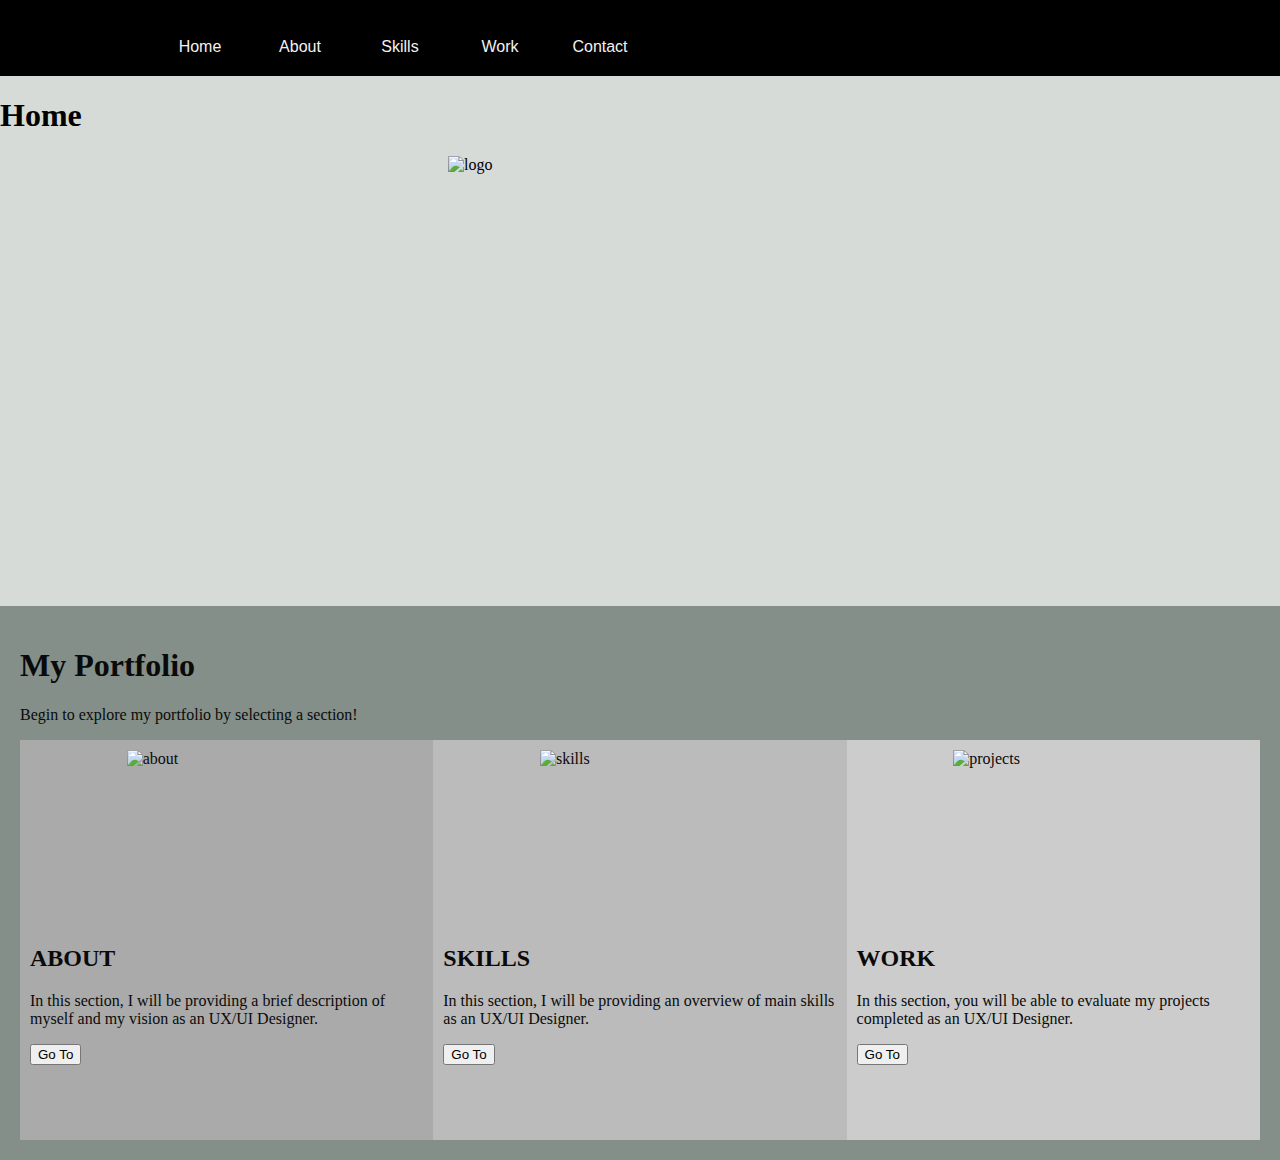
==== index.html @ 0158bc91 "commit" ====
<!DOCTYPE html>
<html>
  
    <head>
        <meta charset="UTF-8">
        <meta name="viewpoint" content="width=device-width, initial-scale=1.0">
        <title>Veronica Baca UX/UI Portfolio</title>
        <link rel="stylesheet" href="CSS/style.css">
  
    </head>
    
      </html>
<nav>
        <ul>
            <li><<a href ="index.html"> Home</a></li>
            <li><<a href ="about.html"> About</a></li>
            <li><<a href ="skills.html"> Skills</a></li>
            <li><<a href ="work.html"> Work</a></li>
            <li><<a href ="#"> Contact</a></li>
        </ul>
      </nav>  
      
      <body>
        <h1> Home</h1>
    
        <img src="vb_logo copy.png" alt="logo" width="200" height="450" style="width:30%;">
    
        <div class="home-section">
          <h1>My Portfolio</h1>
          <p>Begin to explore my portfolio by selecting a section!</p>
          
          <div class="row">
            <div class="column" style="background-color:#aaa;">
              <img src="about.png" alt="about" width="100" height="175" style="width: 200px;">
              <h2>ABOUT</h2>
              <p>In this section, I will be providing a brief description of myself and my vision as an UX/UI Designer.</p>
              <a href="About.html">
                <button>Go To</button>
              </a>
            </div>

            <div class="column" style="background-color:#bbb;">
              <img src="skills.png" alt="skills" width="100" height="175" style="width: 200px;">
              <h2>SKILLS</h2>
              <p>In this section, I will be providing an overview of main skills as an UX/UI Designer.</p>
              <a href="Skills.html">
                <button>Go To</button>
              </a>
            </div>

            <div class="column" style="background-color:#ccc;">
              <img src="projects.png" alt="projects" width="100" height="175" style="width: 200px;">
              <h2>WORK</h2>
              <p>In this section, you will be able to evaluate my projects completed as an UX/UI Designer.</p>
              <a href="work.html">
                <button>Go To</button>
              </a>
              
              
           
        </div>

      </body>


     
 </html>
---- CSS/style.css ----
body{
    margin: 0;
    padding: 0;
    background: rgb(214, 219, 216);
}
nav{
    width: 100%;
    background: black;
    overflow: auto;
}
ul{
 padding:0;
 margin:0 0 0 150px;
 list-style: none;   
}
li {
    float: left;
}
nav{
  width: 100%;
  background: black;
  overflow: auto;
}

nav a{
 width:100px;
 display:block;
 padding:20px 15px;
 text-decoration:none;
 font-family:Arial;
 color:#f2f2f2;
 text-align:center;
}
nav a:hover {
 background:rgb(78, 38, 172);
 transition: 0.5s;
 text-transform: uppercase;
}

footer {
    background-color: rgb(65, 170, 156);
}

img {
    display: block;
    margin-left: auto;
    margin-right: auto;
}
.home-section{
    padding: 20px;
    text-align: left;
    background-color: #848f89;
    color: rgb(10, 10, 10);
  }
  
  * {
    box-sizing: border-box;
  }
  
  /* Create three equal columns that floats next to each other */
  .column {
    float: left;
    width: 33.33%;
    padding: 10px;
    height: 400px; 
  }
  .row:after {
    content: "";
    display: table;
    clear: both;
  }
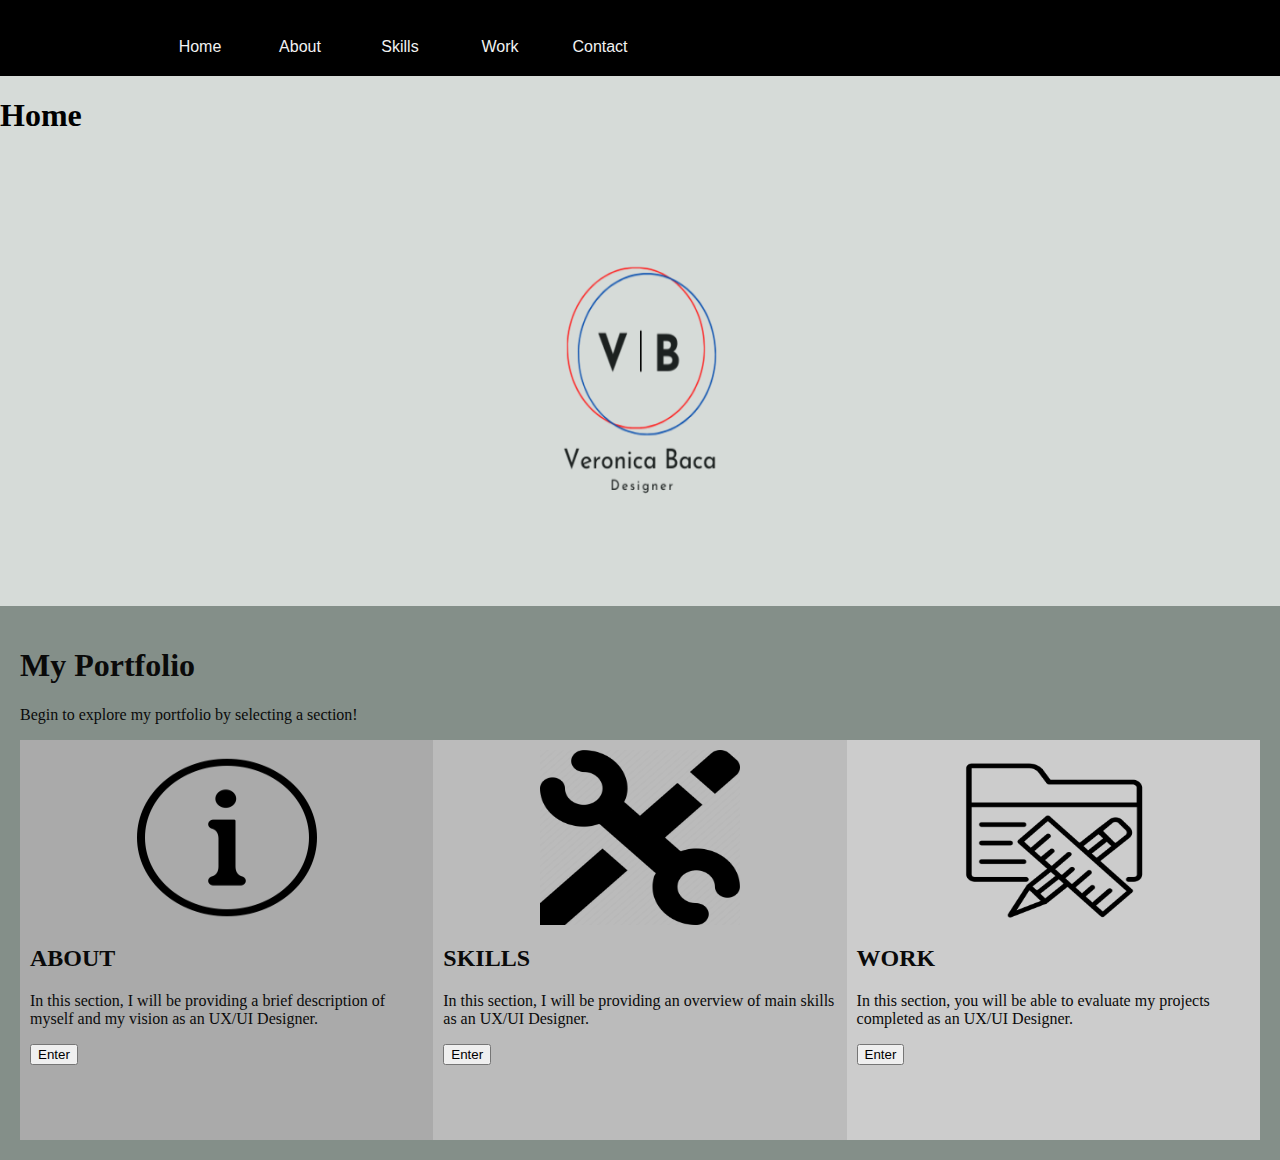
==== commit 13e506fc: "commit" ====
--- a/index.html
+++ b/index.html
@@ -34,8 +34,8 @@
               <img src="about.png" alt="about" width="100" height="175" style="width: 200px;">
               <h2>ABOUT</h2>
               <p>In this section, I will be providing a brief description of myself and my vision as an UX/UI Designer.</p>
-              <a href="About.html">
-                <button>Go To</button>
+              <a href="about.html">
+                <button>Enter</button>
               </a>
             </div>
 
@@ -43,8 +43,8 @@
               <img src="skills.png" alt="skills" width="100" height="175" style="width: 200px;">
               <h2>SKILLS</h2>
               <p>In this section, I will be providing an overview of main skills as an UX/UI Designer.</p>
-              <a href="Skills.html">
-                <button>Go To</button>
+              <a href="skills.html">
+                <button>Enter</button>
               </a>
             </div>
 
@@ -53,7 +53,7 @@
               <h2>WORK</h2>
               <p>In this section, you will be able to evaluate my projects completed as an UX/UI Designer.</p>
               <a href="work.html">
-                <button>Go To</button>
+                <button>Enter</button>
               </a>
               
               
--- a/CSS/style.css
+++ b/CSS/style.css
@@ -70,5 +70,19 @@
     clear: both;
   }
   
+  .button {
+    border: none;
+    outline: 0;
+    display: inline-block;
+    padding: 8px;
+    color: white;
+    background-color: #000;
+    text-align: center;
+    cursor: pointer;
+    width: 100%;
+  }
+  
+  .button:hover {
+    background-color: #555;
 
-  +  }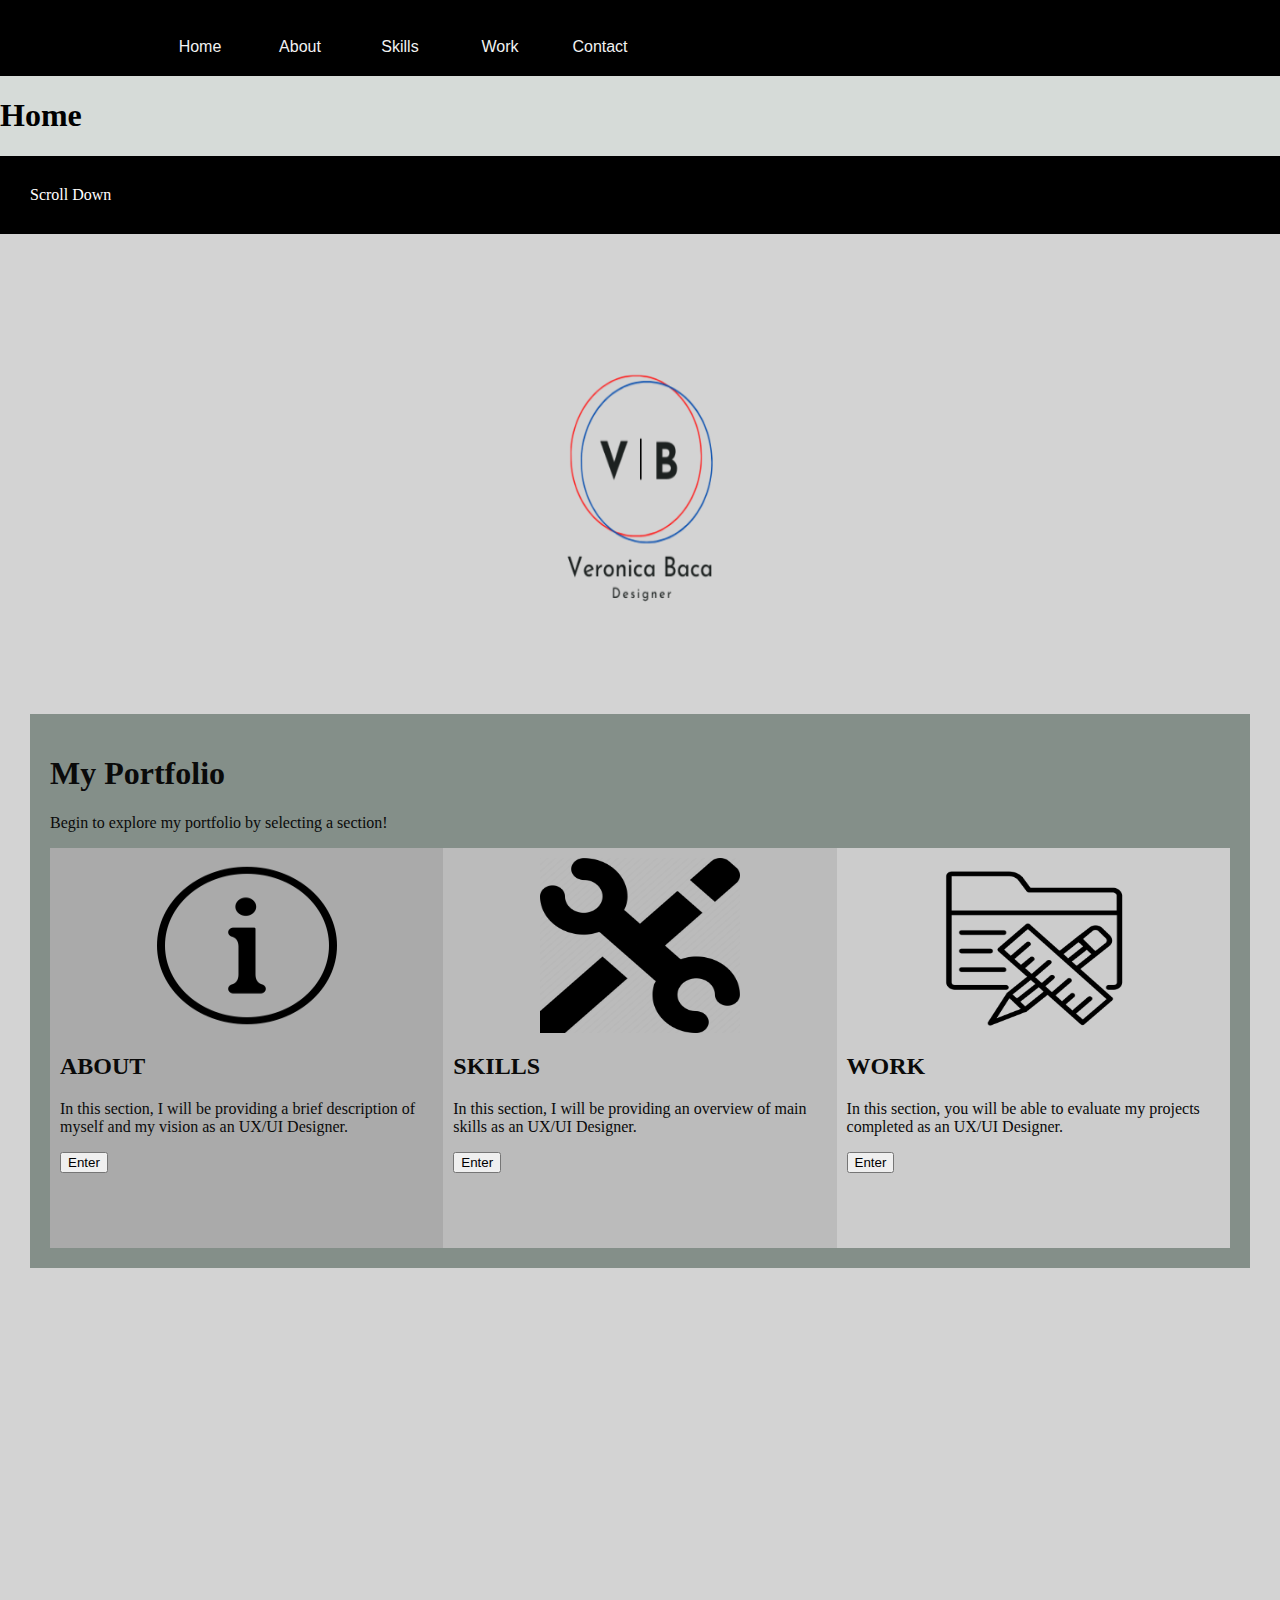
==== commit 67f09b88: "commit" ====
--- a/index.html
+++ b/index.html
@@ -22,9 +22,12 @@
       
       <body>
         <h1> Home</h1>
-    
+        <div style="background-color:black;color:white;padding:30px">Scroll Down</div>
+        <div style="background-color:lightgrey;padding:30px 30px 2500px">
         <img src="vb_logo copy.png" alt="logo" width="200" height="450" style="width:30%;">
-    
+
+       
+
         <div class="home-section">
           <h1>My Portfolio</h1>
           <p>Begin to explore my portfolio by selecting a section!</p>
@@ -56,12 +59,35 @@
                 <button>Enter</button>
               </a>
               
+              <button onclick="topFunction()" id="myBtn" title="Go to top">Top</button>
+
               
+              <script>
+              //Get the button
+              var mybutton = document.getElementById("myBtn");
+              
+              // When the user scrolls down 20px from the top of the document, show the button
+              window.onscroll = function() {scrollFunction()};
+              
+              function scrollFunction() {
+                if (document.body.scrollTop > 20 || document.documentElement.scrollTop > 20) {
+                  mybutton.style.display = "block";
+                } else {
+                  mybutton.style.display = "none";
+                }
+              }
+              
+              // When the user clicks on the button, scroll to the top of the document
+              function topFunction() {
+                document.body.scrollTop = 0;
+                document.documentElement.scrollTop = 0;
+              }
+              </script>
+                    
+                
+               
            
         </div>
-
-      </body>
-
-
-     
+        
+      </body>   
  </html>
--- a/CSS/style.css
+++ b/CSS/style.css
@@ -85,4 +85,24 @@
   .button:hover {
     background-color: #555;
 
+  }
+
+  #myBtn {
+    display: none;
+    position: fixed;
+    bottom: 20px;
+    right: 30px;
+    z-index: 99;
+    font-size: 18px;
+    border: none;
+    outline: none;
+    background-color: red;
+    color: white;
+    cursor: pointer;
+    padding: 15px;
+    border-radius: 4px;
+  }
+  
+  #myBtn:hover {
+    background-color: #555;
   }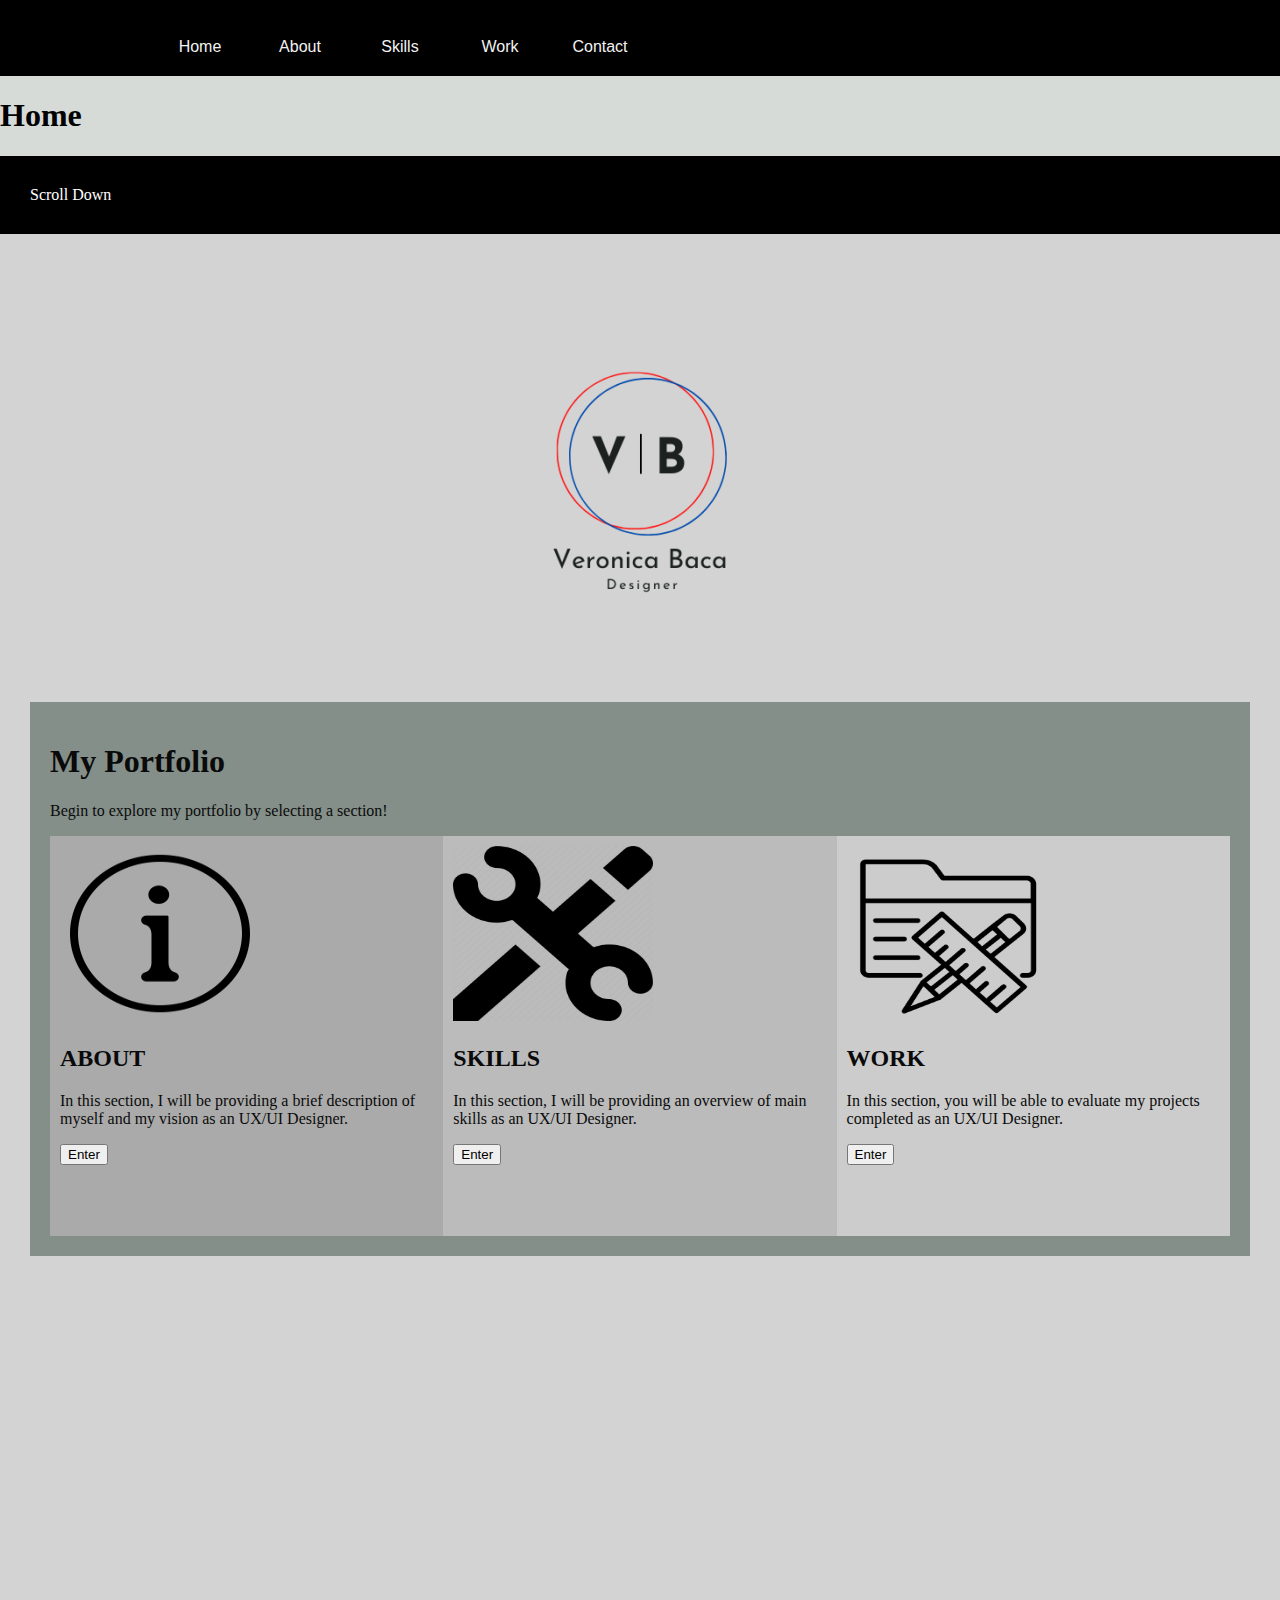
==== commit 0d34146f: "Commit" ====
--- a/index.html
+++ b/index.html
@@ -24,7 +24,11 @@
         <h1> Home</h1>
         <div style="background-color:black;color:white;padding:30px">Scroll Down</div>
         <div style="background-color:lightgrey;padding:30px 30px 2500px">
-        <img src="vb_logo copy.png" alt="logo" width="200" height="450" style="width:30%;">
+        <div class="container">
+          <img src="vb_logo copy.png" alt="Logo" class="image" height= style="width:50%">
+          <div class="middle">
+            <div class="text">Veronica Baca-Designer</div>
+          </div>
 
        
 
--- a/CSS/style.css
+++ b/CSS/style.css
@@ -41,11 +41,43 @@
     background-color: rgb(65, 170, 156);
 }
 
-img {
-    display: block;
-    margin-left: auto;
-    margin-right: auto;
+
+
+.image {
+  opacity: 1;
+  display: block;
+  margin-left: auto;
+  margin-right: auto;
+transition: .5s ease;
+  backface-visibility: hidden;
 }
+
+.middle {
+  transition: .5s ease;
+  opacity: 0;
+  position: absolute;
+  top: 50%;
+  left: 50%;
+  transform: translate(-50%, -50%);
+  -ms-transform: translate(-50%, -50%);
+  text-align: left;
+}
+
+.container:hover .image {
+  opacity: 0.3;
+}
+
+.container:hover .middle {
+  opacity: 1;
+}
+
+.text {
+  background-color: #04AA6D;
+  color: white;
+  font-size: 16px;
+  padding: 16px 32px;
+}
+
 .home-section{
     padding: 20px;
     text-align: left;
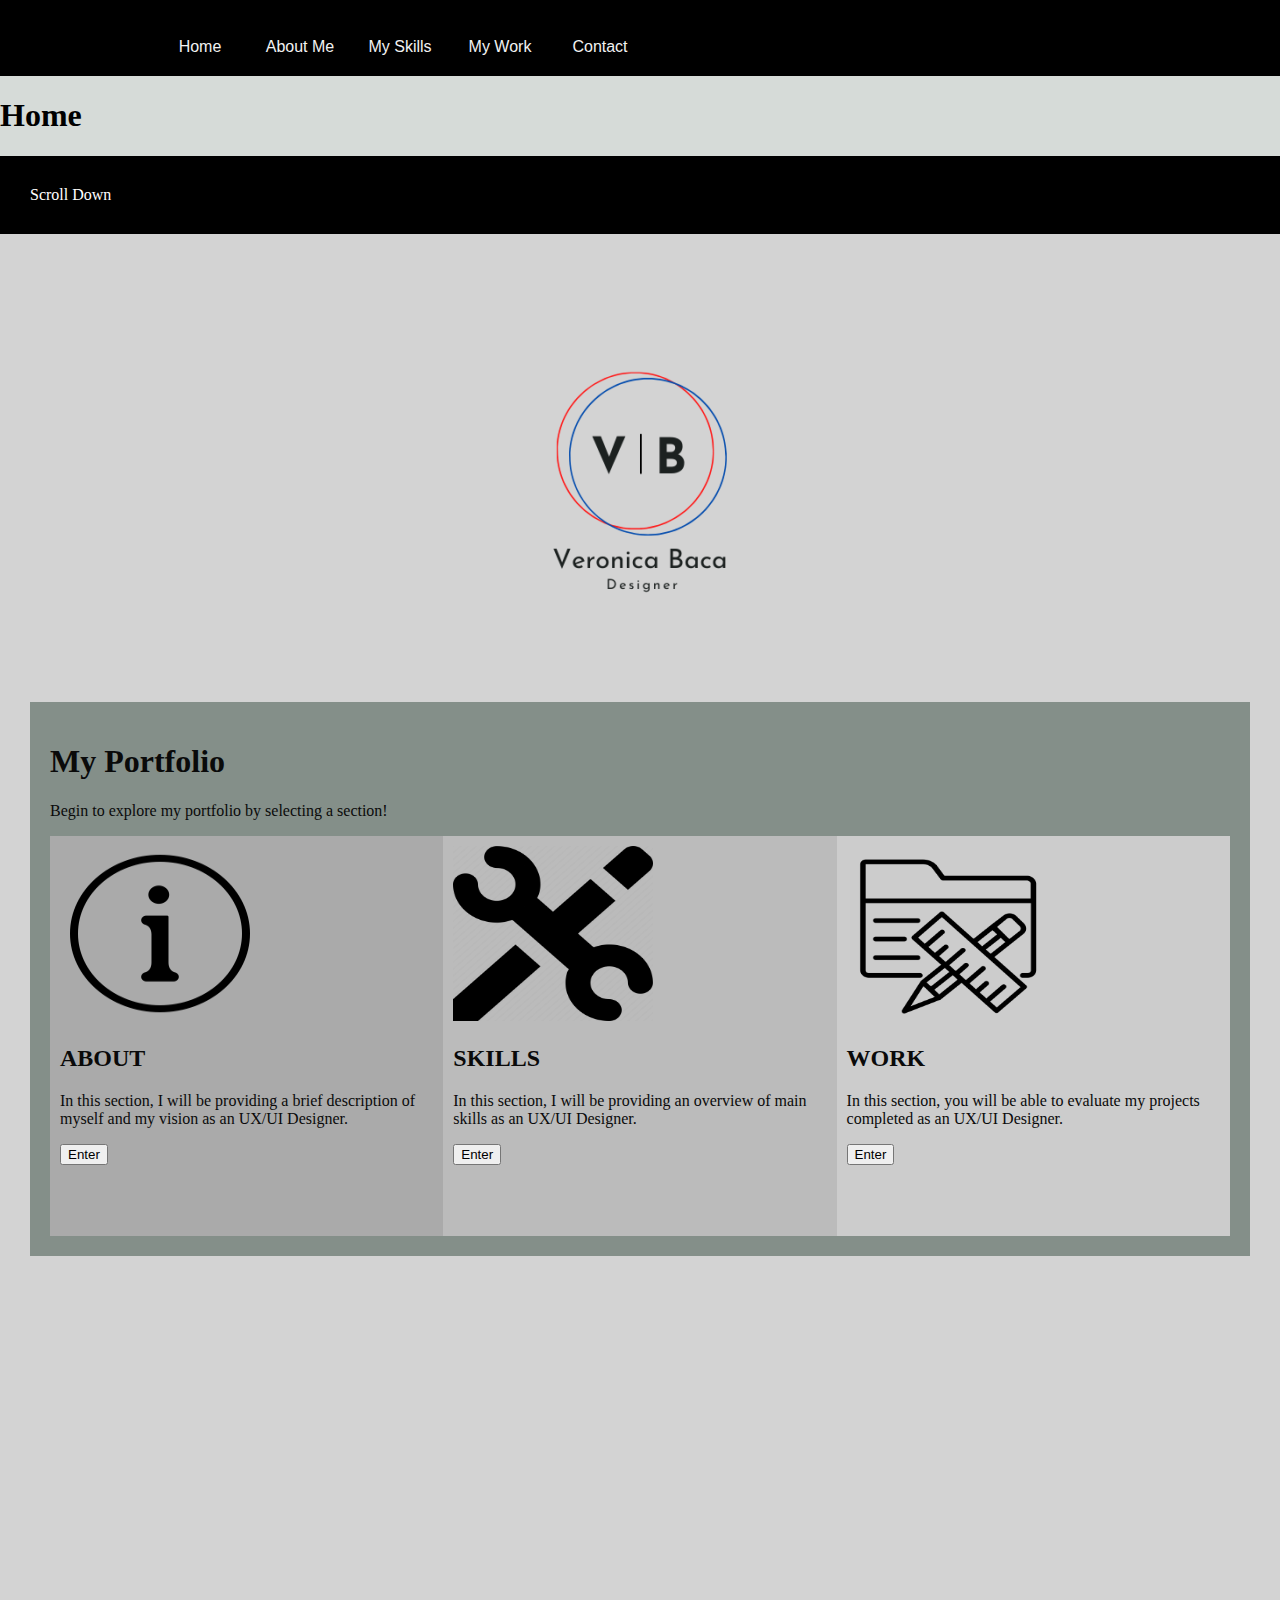
==== commit 74dbc103: "commit" ====
--- a/index.html
+++ b/index.html
@@ -13,9 +13,9 @@
 <nav>
         <ul>
             <li><<a href ="index.html"> Home</a></li>
-            <li><<a href ="about.html"> About</a></li>
-            <li><<a href ="skills.html"> Skills</a></li>
-            <li><<a href ="work.html"> Work</a></li>
+            <li><<a href ="about.html"> About Me</a></li>
+            <li><<a href ="skills.html"> My Skills</a></li>
+            <li><<a href ="work.html"> My Work</a></li>
             <li><<a href ="#"> Contact</a></li>
         </ul>
       </nav>  
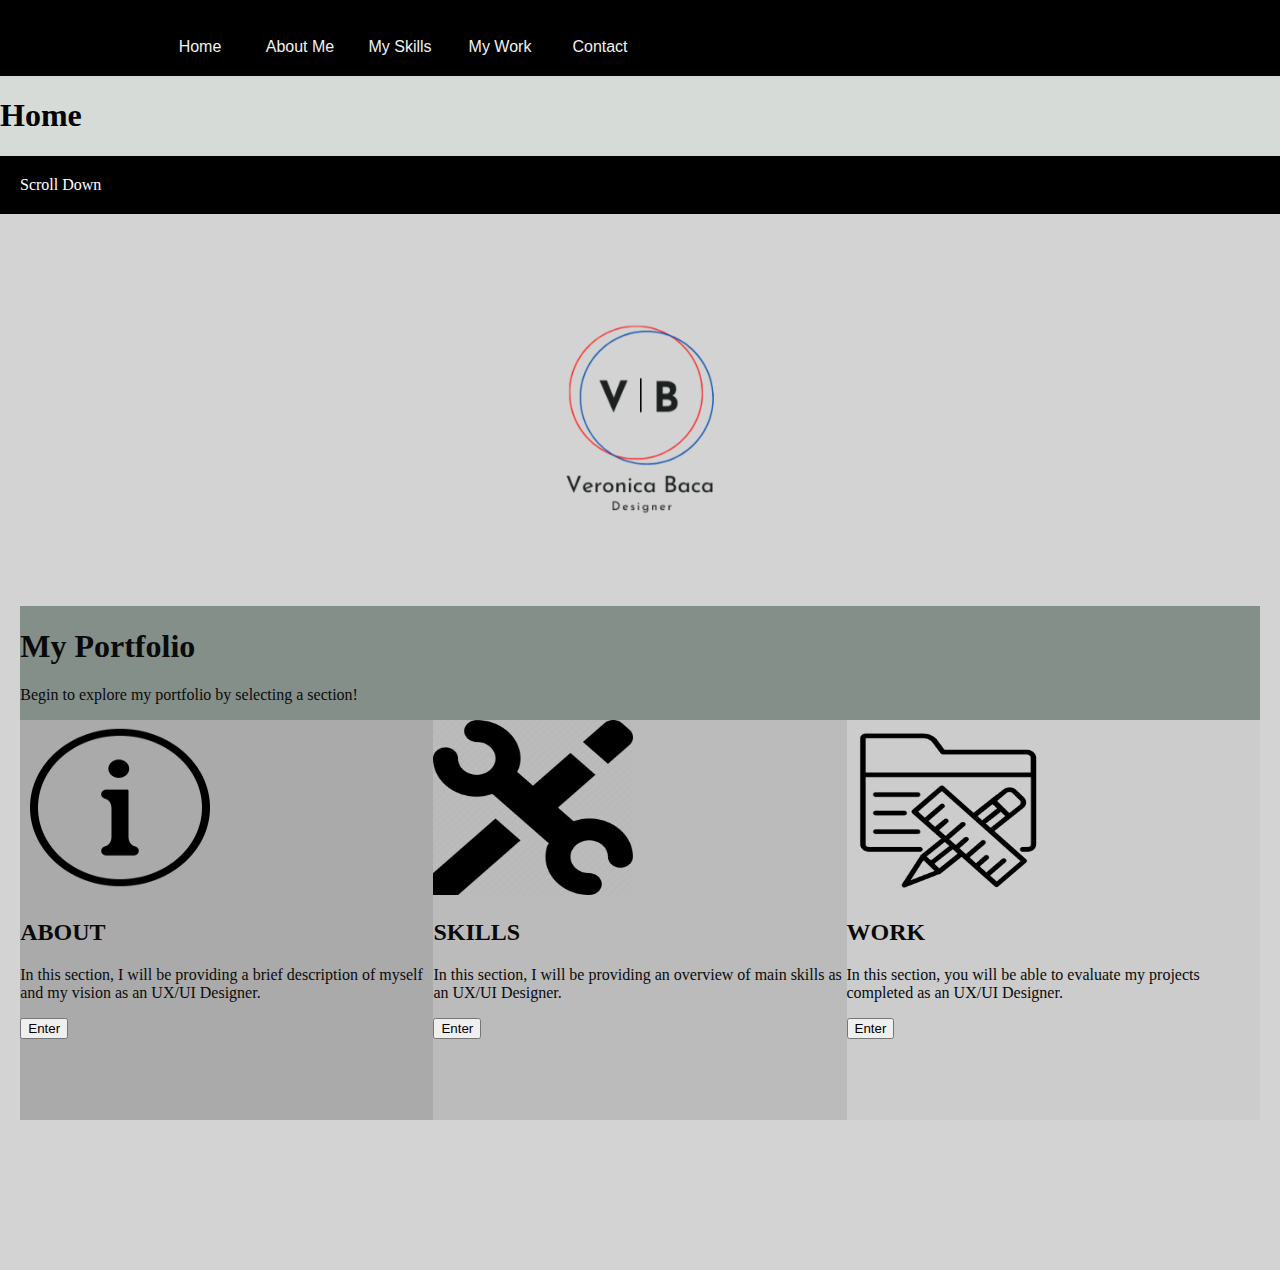
==== commit 39b4758b: "commit" ====
--- a/index.html
+++ b/index.html
@@ -22,10 +22,10 @@
       
       <body>
         <h1> Home</h1>
-        <div style="background-color:black;color:white;padding:30px">Scroll Down</div>
-        <div style="background-color:lightgrey;padding:30px 30px 2500px">
+        <div style="background-color:black;color:white;padding:20px">Scroll Down</div>
+        <div style="background-color:lightgrey;padding:20px 20px 150px">
         <div class="container">
-          <img src="vb_logo copy.png" alt="Logo" class="image" height= style="width:50%">
+          <img src="vb_logo copy.png" alt="Logo" class="image" height="" style="width:30%">
           <div class="middle">
             <div class="text">Veronica Baca-Designer</div>
           </div>
--- a/CSS/style.css
+++ b/CSS/style.css
@@ -1,6 +1,6 @@
 body{
     margin: 0;
-    padding: 0;
+    padding: 30;
     background: rgb(214, 219, 216);
 }
 nav{
@@ -79,7 +79,7 @@
 }
 
 .home-section{
-    padding: 20px;
+    padding: .25px;
     text-align: left;
     background-color: #848f89;
     color: rgb(10, 10, 10);
@@ -93,7 +93,7 @@
   .column {
     float: left;
     width: 33.33%;
-    padding: 10px;
+    padding: 0px;
     height: 400px; 
   }
   .row:after {
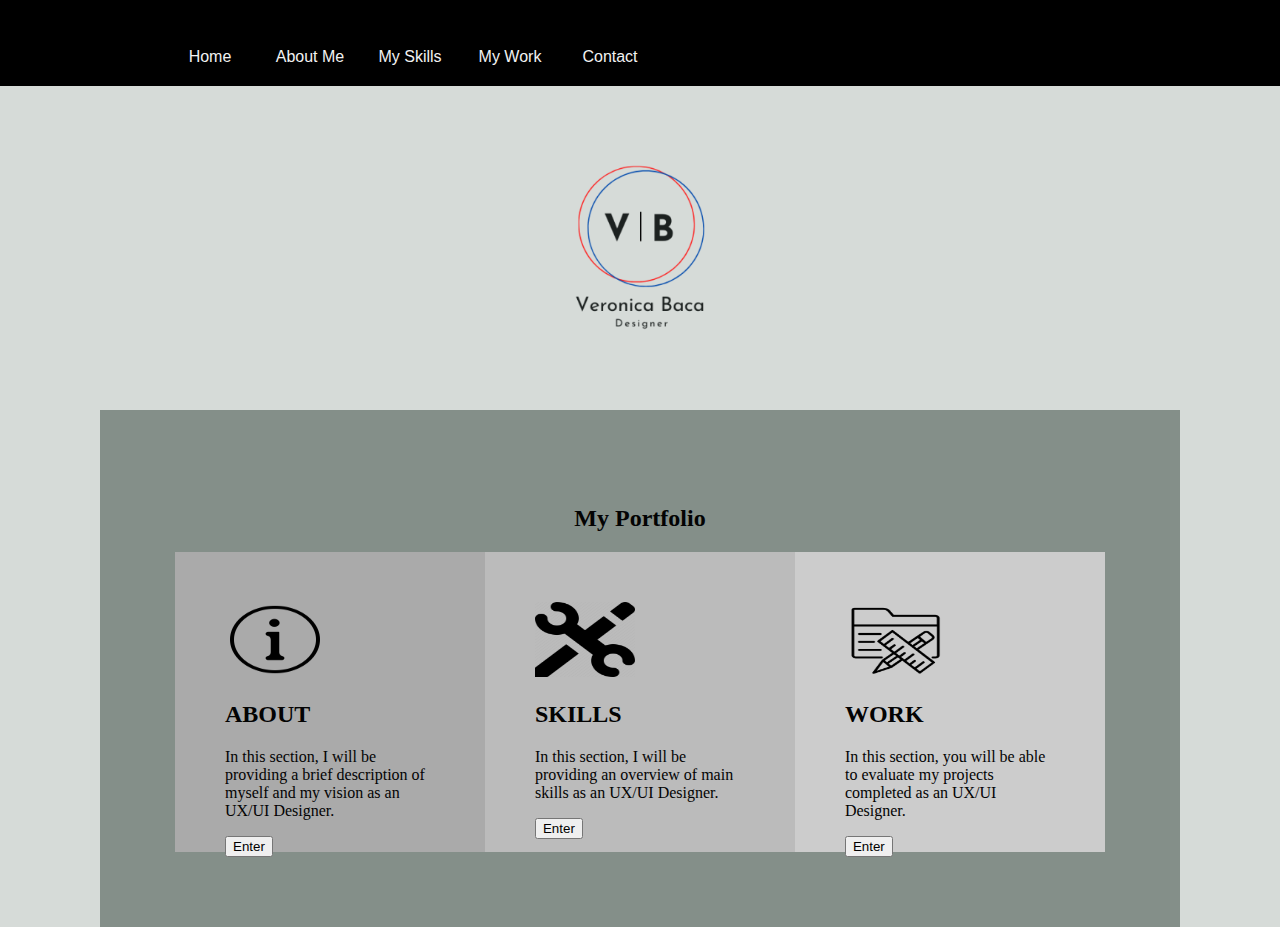
==== commit 3da204be: "commit" ====
--- a/index.html
+++ b/index.html
@@ -21,24 +21,20 @@
       </nav>  
       
       <body>
-        <h1> Home</h1>
-        <div style="background-color:black;color:white;padding:20px">Scroll Down</div>
-        <div style="background-color:lightgrey;padding:20px 20px 150px">
+        
         <div class="container">
           <img src="vb_logo copy.png" alt="Logo" class="image" height="" style="width:30%">
           <div class="middle">
             <div class="text">Veronica Baca-Designer</div>
           </div>
 
-       
 
         <div class="home-section">
-          <h1>My Portfolio</h1>
-          <p>Begin to explore my portfolio by selecting a section!</p>
+          <h2 style="text-align:center">My Portfolio </h2>
           
           <div class="row">
             <div class="column" style="background-color:#aaa;">
-              <img src="about.png" alt="about" width="100" height="175" style="width: 200px;">
+              <img src="about.png" alt="about" height="75" style="width: 100px;">
               <h2>ABOUT</h2>
               <p>In this section, I will be providing a brief description of myself and my vision as an UX/UI Designer.</p>
               <a href="about.html">
@@ -47,7 +43,7 @@
             </div>
 
             <div class="column" style="background-color:#bbb;">
-              <img src="skills.png" alt="skills" width="100" height="175" style="width: 200px;">
+              <img src="skills.png" alt="skills" width="100" height="75" style="width: 100px;">
               <h2>SKILLS</h2>
               <p>In this section, I will be providing an overview of main skills as an UX/UI Designer.</p>
               <a href="skills.html">
@@ -56,7 +52,7 @@
             </div>
 
             <div class="column" style="background-color:#ccc;">
-              <img src="projects.png" alt="projects" width="100" height="175" style="width: 200px;">
+              <img src="projects.png" alt="projects" width="100" height="75" style="width: 100px;">
               <h2>WORK</h2>
               <p>In this section, you will be able to evaluate my projects completed as an UX/UI Designer.</p>
               <a href="work.html">
@@ -67,28 +63,28 @@
 
               
               <script>
-              //Get the button
-              var mybutton = document.getElementById("myBtn");
-              
-              // When the user scrolls down 20px from the top of the document, show the button
-              window.onscroll = function() {scrollFunction()};
-              
-              function scrollFunction() {
-                if (document.body.scrollTop > 20 || document.documentElement.scrollTop > 20) {
-                  mybutton.style.display = "block";
-                } else {
-                  mybutton.style.display = "none";
+          
+                var mybutton = document.getElementById("myBtn");
+                
+                // When the user scrolls down 20px from the top of the document, show the button
+                window.onscroll = function() {scrollFunction()};
+                
+                function scrollFunction() {
+                  if (document.body.scrollTop > 20 || document.documentElement.scrollTop > 20) {
+                    mybutton.style.display = "block";
+                  } else {
+                    mybutton.style.display = "none";
+                  }
                 }
-              }
-              
-              // When the user clicks on the button, scroll to the top of the document
-              function topFunction() {
-                document.body.scrollTop = 0;
-                document.documentElement.scrollTop = 0;
-              }
-              </script>
+                
+                // When the user clicks on the button, scroll to the top of the document
+                function topFunction() {
+                  document.body.scrollTop = 0;
+                  document.documentElement.scrollTop = 0;
+                }
+                </script>
+                      
                     
-                
                
            
         </div>
--- a/CSS/style.css
+++ b/CSS/style.css
@@ -9,7 +9,7 @@
     overflow: auto;
 }
 ul{
- padding:0;
+ padding: 10px;
  margin:0 0 0 150px;
  list-style: none;   
 }
@@ -62,6 +62,9 @@
   -ms-transform: translate(-50%, -50%);
   text-align: left;
 }
+.container {
+  padding: 0 100px;
+}
 
 .container:hover .image {
   opacity: 0.3;
@@ -79,10 +82,10 @@
 }
 
 .home-section{
-    padding: .25px;
+    padding: 75px;
     text-align: left;
     background-color: #848f89;
-    color: rgb(10, 10, 10);
+    color: rgb(3, 3, 3);
   }
   
   * {
@@ -93,22 +96,24 @@
   .column {
     float: left;
     width: 33.33%;
-    padding: 0px;
-    height: 400px; 
+    padding: 50px;
+    height: 300px; 
   }
   .row:after {
     content: "";
     display: table;
     clear: both;
   }
-  
+  p {text-align:left;
+  }
+
   .button {
     border: none;
     outline: 0;
     display: inline-block;
     padding: 8px;
     color: white;
-    background-color: #000;
+    background-color: rgb(3, 3, 3);
     text-align: center;
     cursor: pointer;
     width: 100%;
@@ -128,7 +133,7 @@
     font-size: 18px;
     border: none;
     outline: none;
-    background-color: red;
+    background-color: rgb(230, 30, 30);
     color: white;
     cursor: pointer;
     padding: 15px;
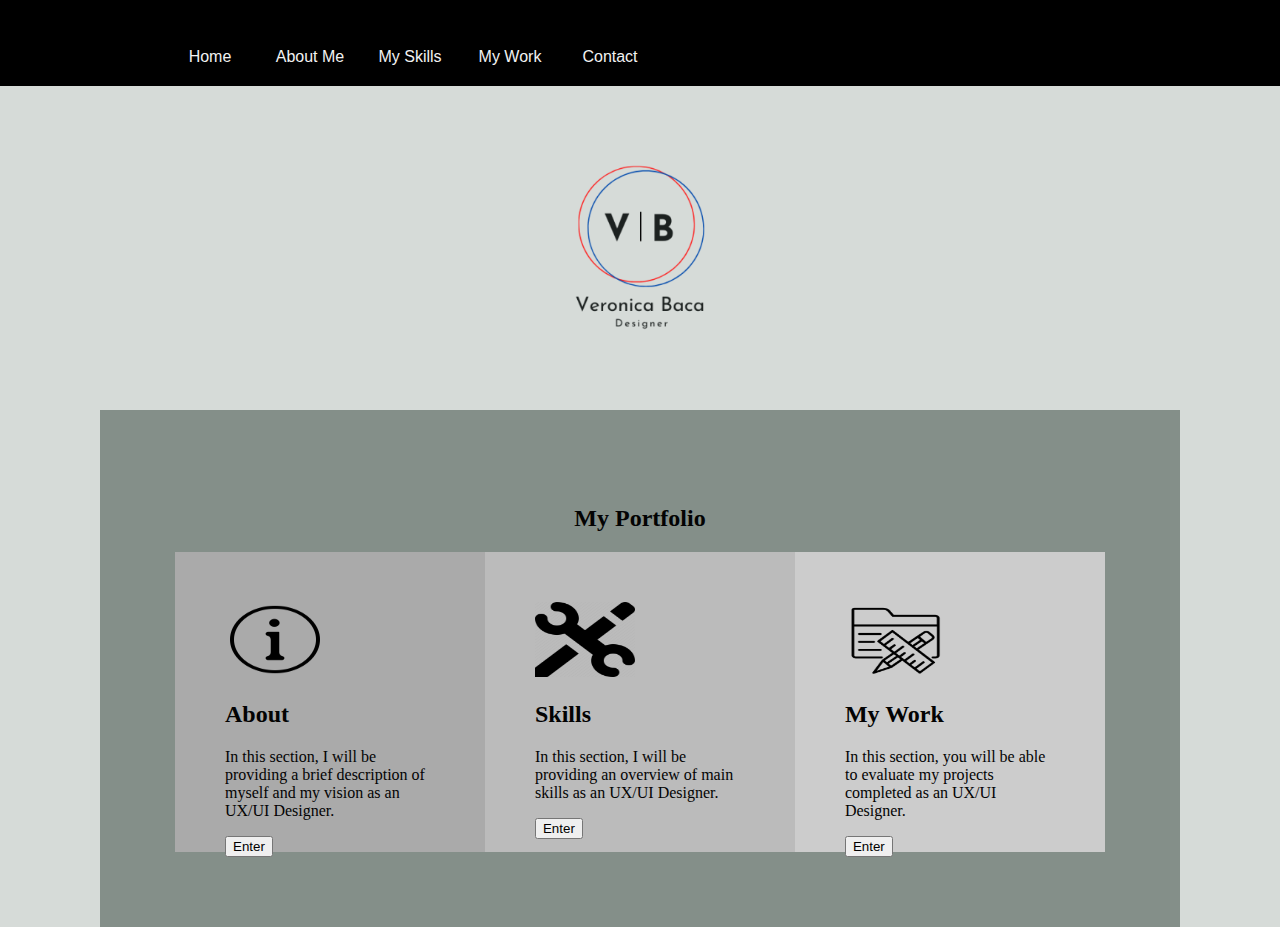
==== commit 90f448e2: "commit" ====
--- a/index.html
+++ b/index.html
@@ -35,7 +35,7 @@
           <div class="row">
             <div class="column" style="background-color:#aaa;">
               <img src="about.png" alt="about" height="75" style="width: 100px;">
-              <h2>ABOUT</h2>
+              <h2>About</h2>
               <p>In this section, I will be providing a brief description of myself and my vision as an UX/UI Designer.</p>
               <a href="about.html">
                 <button>Enter</button>
@@ -44,7 +44,7 @@
 
             <div class="column" style="background-color:#bbb;">
               <img src="skills.png" alt="skills" width="100" height="75" style="width: 100px;">
-              <h2>SKILLS</h2>
+              <h2>Skills</h2>
               <p>In this section, I will be providing an overview of main skills as an UX/UI Designer.</p>
               <a href="skills.html">
                 <button>Enter</button>
@@ -53,7 +53,7 @@
 
             <div class="column" style="background-color:#ccc;">
               <img src="projects.png" alt="projects" width="100" height="75" style="width: 100px;">
-              <h2>WORK</h2>
+              <h2>My Work</h2>
               <p>In this section, you will be able to evaluate my projects completed as an UX/UI Designer.</p>
               <a href="work.html">
                 <button>Enter</button>
